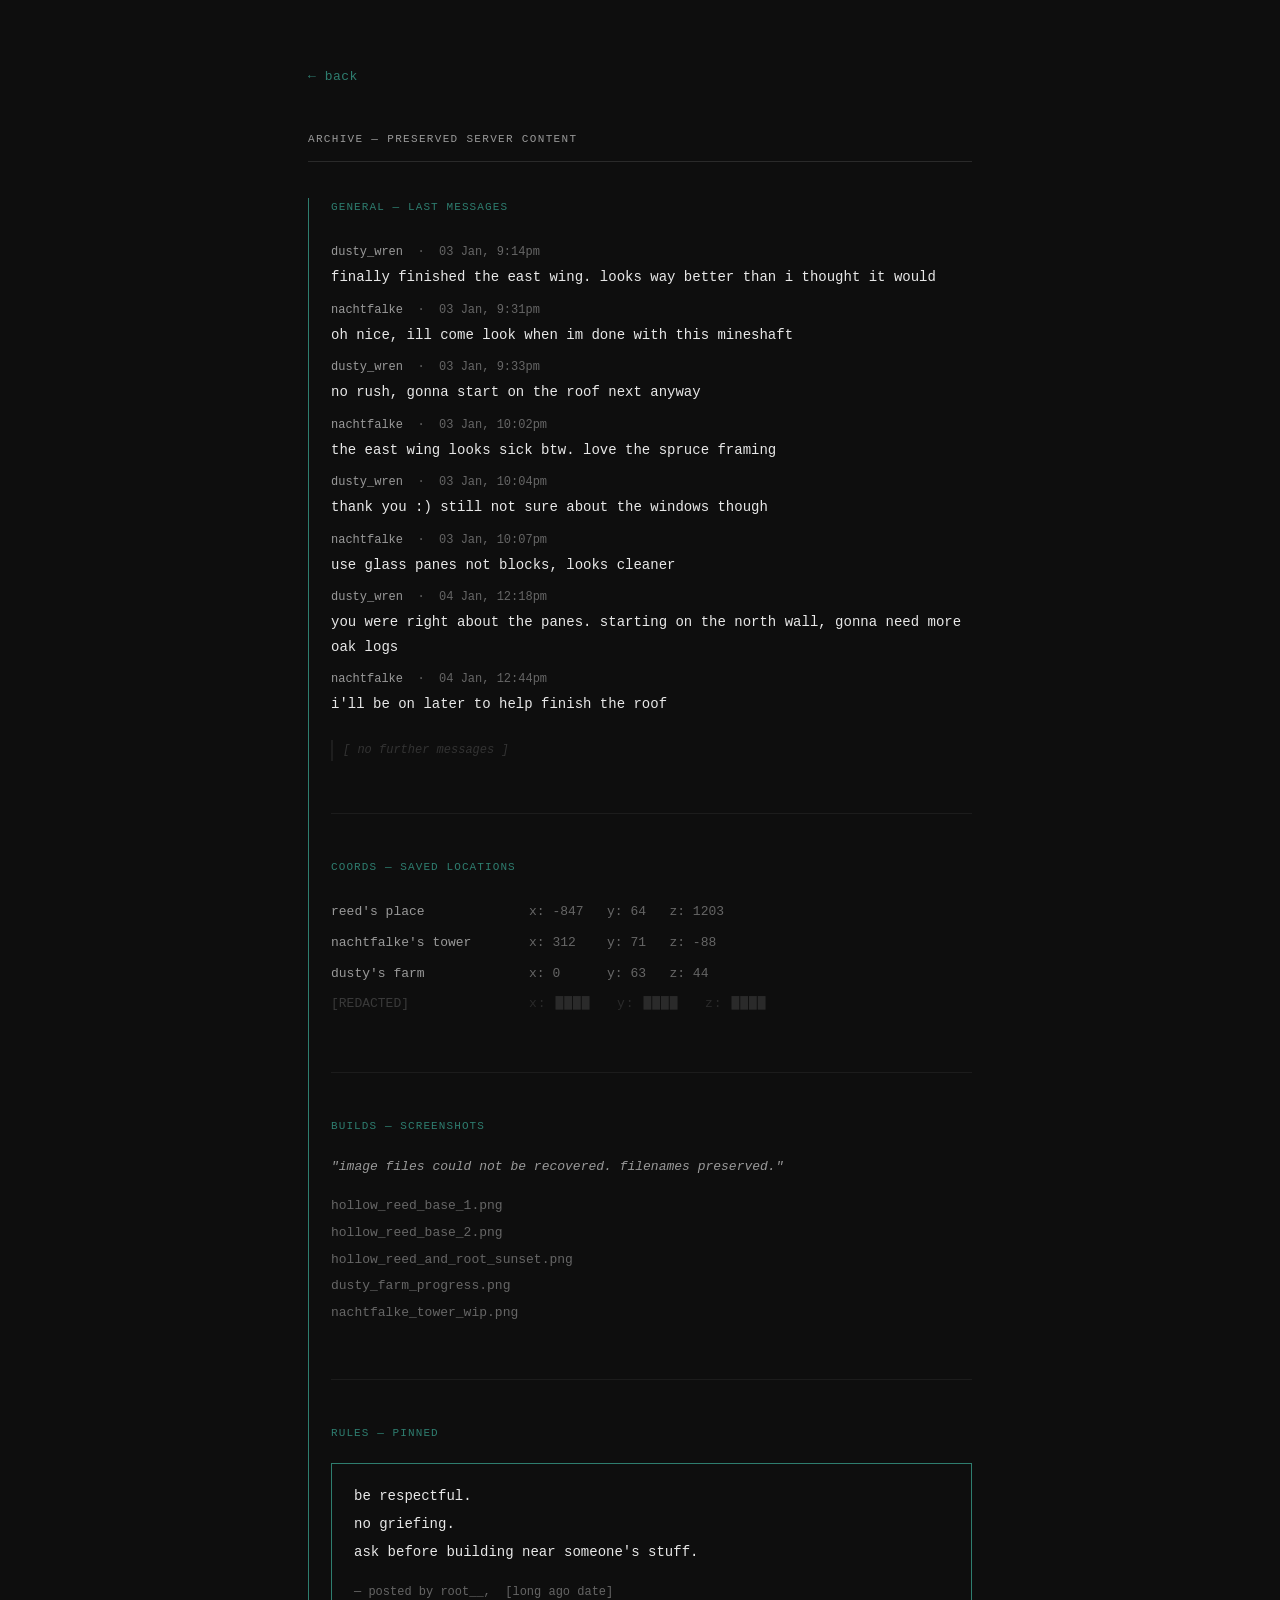
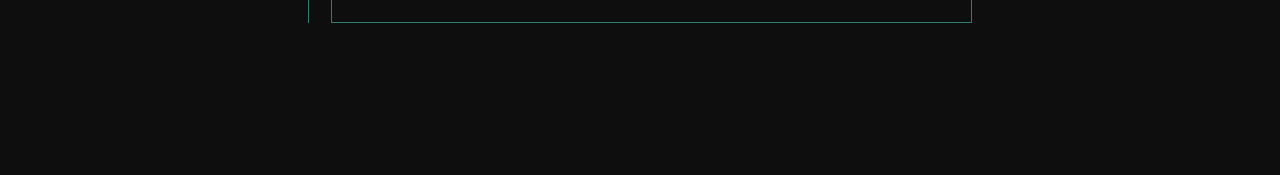
==== archive.html @ 46731b2f "Add files via upload" ====
<!DOCTYPE html>
<html lang="en">
<head>
  <meta charset="UTF-8">
  <meta name="viewport" content="width=device-width, initial-scale=1.0">
  <title>archive — uninvited</title>
  <link rel="stylesheet" href="style.css">
  <style>
    .content-area {
      border-left: 1px solid var(--teal);
      padding-left: 22px;
    }

    /* ── chat ── */
    .chat-log { display: flex; flex-direction: column; gap: 0; }
    .chat-msg  { padding: 5px 0; }
    .chat-meta { font-size: 12px; color: var(--dim); margin-bottom: 2px; }
    .chat-meta .uname { color: var(--soft); }
    .chat-text { font-size: 14px; color: var(--text); }
    .chat-silence {
      margin-top: 18px;
      font-size: 12px;
      font-style: italic;
      color: #333;
      border-left: 2px solid #1E1E1E;
      padding-left: 10px;
    }

    /* ── coords ── */
    .coord-row {
      display: grid;
      grid-template-columns: 190px 1fr;
      gap: 8px;
      font-size: 13px;
      padding: 4px 0;
    }
    .coord-name { color: var(--soft); }
    .coord-val  { color: var(--dim);  font-variant-numeric: tabular-nums; }
    .coord-row.redacted .coord-name { color: #3A3A3A; }
    .coord-row.redacted .coord-val  { color: #2A2A2A; letter-spacing: 1px; }

    /* ── builds ── */
    .builds-note {
      font-style: italic;
      color: var(--soft);
      font-size: 13px;
      margin-bottom: 14px;
    }
    .fname {
      display: block;
      font-size: 13px;
      color: var(--dim);
      padding: 2px 0;
    }

    /* ── rules ── */
    .rules-box {
      border: 1px solid var(--teal);
      padding: 18px 22px;
      font-size: 14px;
      color: var(--text);
      line-height: 2;
    }
    .rules-footer {
      margin-top: 14px;
      font-size: 12px;
      color: var(--dim);
    }

    @media (max-width: 520px) {
      .coord-row { grid-template-columns: 150px 1fr; }
    }
  </style>
</head>
<body>
  <div class="wrap">
    <a href="index.html" class="back">← back</a>
    <div class="page-title">archive — preserved server content</div>

    <div class="content-area">

      <!-- GENERAL -->
      <div class="section">
        <div class="section-heading">GENERAL — last messages</div>
        <div class="chat-log">
          <div class="chat-msg">
            <div class="chat-meta"><span class="uname">dusty_wren</span> &nbsp;·&nbsp; 03 Jan, 9:14pm</div>
            <div class="chat-text">finally finished the east wing. looks way better than i thought it would</div>
          </div>
          <div class="chat-msg">
            <div class="chat-meta"><span class="uname">nachtfalke</span> &nbsp;·&nbsp; 03 Jan, 9:31pm</div>
            <div class="chat-text">oh nice, ill come look when im done with this mineshaft</div>
          </div>
          <div class="chat-msg">
            <div class="chat-meta"><span class="uname">dusty_wren</span> &nbsp;·&nbsp; 03 Jan, 9:33pm</div>
            <div class="chat-text">no rush, gonna start on the roof next anyway</div>
          </div>
          <div class="chat-msg">
            <div class="chat-meta"><span class="uname">nachtfalke</span> &nbsp;·&nbsp; 03 Jan, 10:02pm</div>
            <div class="chat-text">the east wing looks sick btw. love the spruce framing</div>
          </div>
          <div class="chat-msg">
            <div class="chat-meta"><span class="uname">dusty_wren</span> &nbsp;·&nbsp; 03 Jan, 10:04pm</div>
            <div class="chat-text">thank you :) still not sure about the windows though</div>
          </div>
          <div class="chat-msg">
            <div class="chat-meta"><span class="uname">nachtfalke</span> &nbsp;·&nbsp; 03 Jan, 10:07pm</div>
            <div class="chat-text">use glass panes not blocks, looks cleaner</div>
          </div>
          <div class="chat-msg">
            <div class="chat-meta"><span class="uname">dusty_wren</span> &nbsp;·&nbsp; 04 Jan, 12:18pm</div>
            <div class="chat-text">you were right about the panes. starting on the north wall, gonna need more oak logs</div>
          </div>
          <div class="chat-msg">
            <div class="chat-meta"><span class="uname">nachtfalke</span> &nbsp;·&nbsp; 04 Jan, 12:44pm</div>
            <div class="chat-text">i'll be on later to help finish the roof</div>
          </div>
          <div class="chat-silence">[ no further messages ]</div>
        </div>
      </div>

      <!-- COORDS -->
      <div class="section">
        <div class="section-heading">COORDS — saved locations</div>
        <div class="coord-row">
          <span class="coord-name">reed's place</span>
          <span class="coord-val">x: -847 &nbsp; y: 64 &nbsp; z: 1203</span>
        </div>
        <div class="coord-row">
          <span class="coord-name">nachtfalke's tower</span>
          <span class="coord-val">x: 312 &nbsp;&nbsp; y: 71 &nbsp; z: -88</span>
        </div>
        <div class="coord-row">
          <span class="coord-name">dusty's farm</span>
          <span class="coord-val">x: 0 &nbsp;&nbsp;&nbsp;&nbsp; y: 63 &nbsp; z: 44</span>
        </div>
        <div class="coord-row redacted">
          <span class="coord-name">[REDACTED]</span>
          <span class="coord-val">x: ████ &nbsp; y: ████ &nbsp; z: ████</span>
        </div>
      </div>

      <!-- BUILDS -->
      <div class="section">
        <div class="section-heading">BUILDS — screenshots</div>
        <div class="builds-note">"image files could not be recovered. filenames preserved."</div>
        <span class="fname">hollow_reed_base_1.png</span>
        <span class="fname">hollow_reed_base_2.png</span>
        <span class="fname">hollow_reed_and_root_sunset.png</span>
        <span class="fname">dusty_farm_progress.png</span>
        <span class="fname">nachtfalke_tower_wip.png</span>
      </div>

      <!-- RULES -->
      <div class="section">
        <div class="section-heading">RULES — pinned</div>
        <div class="rules-box">
          be respectful.<br>
          no griefing.<br>
          ask before building near someone's stuff.
          <div class="rules-footer">— posted by root__, &nbsp;[long ago date]</div>
        </div>
      </div>

    </div>
  </div>
</body>
</html>
---- style.css ----
/* ── RESET ─────────────────────────────────────────────────────────── */
*, *::before, *::after { box-sizing: border-box; margin: 0; padding: 0; }

/* ── BASE ──────────────────────────────────────────────────────────── */
:root {
  --bg:          #0E0E0E;
  --bg2:         #161616;
  --bg3:         #1C1C1C;
  --text:        #E8E8E8;
  --soft:        #999999;
  --dim:         #666666;
  --ghost:       #212121;
  --teal:        #2E7D6F;
  --teal-bright: #3FA090;
  --red:         #8B1A1A;
  --border:      #2A2A2A;
  --font:        "Courier New", Consolas, "Lucida Console", monospace;
}

html, body {
  background: var(--bg);
  color: var(--text);
  font-family: var(--font);
  font-size: 14px;
  line-height: 1.75;
  min-height: 100vh;
}

/* ── SCROLLBAR ──────────────────────────────────────────────────────── */
::-webkit-scrollbar { width: 4px; }
::-webkit-scrollbar-track { background: var(--bg); }
::-webkit-scrollbar-thumb { background: #2A2A2A; border-radius: 0; }

/* ── WRAPPER ────────────────────────────────────────────────────────── */
.wrap {
  max-width: 720px;
  margin: 0 auto;
  padding: 64px 28px 100px;
}

/* ── BACK LINK ──────────────────────────────────────────────────────── */
.back {
  display: inline-block;
  color: var(--teal);
  text-decoration: none;
  font-size: 13px;
  margin-bottom: 40px;
  letter-spacing: 0.04em;
  border-bottom: 1px solid transparent;
  transition: color 0.15s, border-color 0.15s;
}
.back:hover { color: var(--teal-bright); border-bottom-color: var(--teal-bright); }

/* ── PAGE TITLE ─────────────────────────────────────────────────────── */
.page-title {
  font-size: 11px;
  letter-spacing: 0.12em;
  text-transform: uppercase;
  color: var(--soft);
  margin-bottom: 36px;
  padding-bottom: 12px;
  border-bottom: 1px solid var(--border);
}

/* ── SECTION ────────────────────────────────────────────────────────── */
.section { margin-bottom: 52px; }
.section + .section {
  padding-top: 44px;
  border-top: 1px solid #1C1C1C;
}
.section-heading {
  font-size: 11px;
  letter-spacing: 0.1em;
  text-transform: uppercase;
  color: var(--teal);
  margin-bottom: 20px;
}

/* ── LINKS ──────────────────────────────────────────────────────────── */
a {
  color: var(--teal);
  text-decoration: underline;
  transition: color 0.15s;
}
a:hover { color: var(--teal-bright); }

/* ── MOBILE ─────────────────────────────────────────────────────────── */
@media (max-width: 520px) {
  .wrap { padding: 40px 18px 72px; }
}
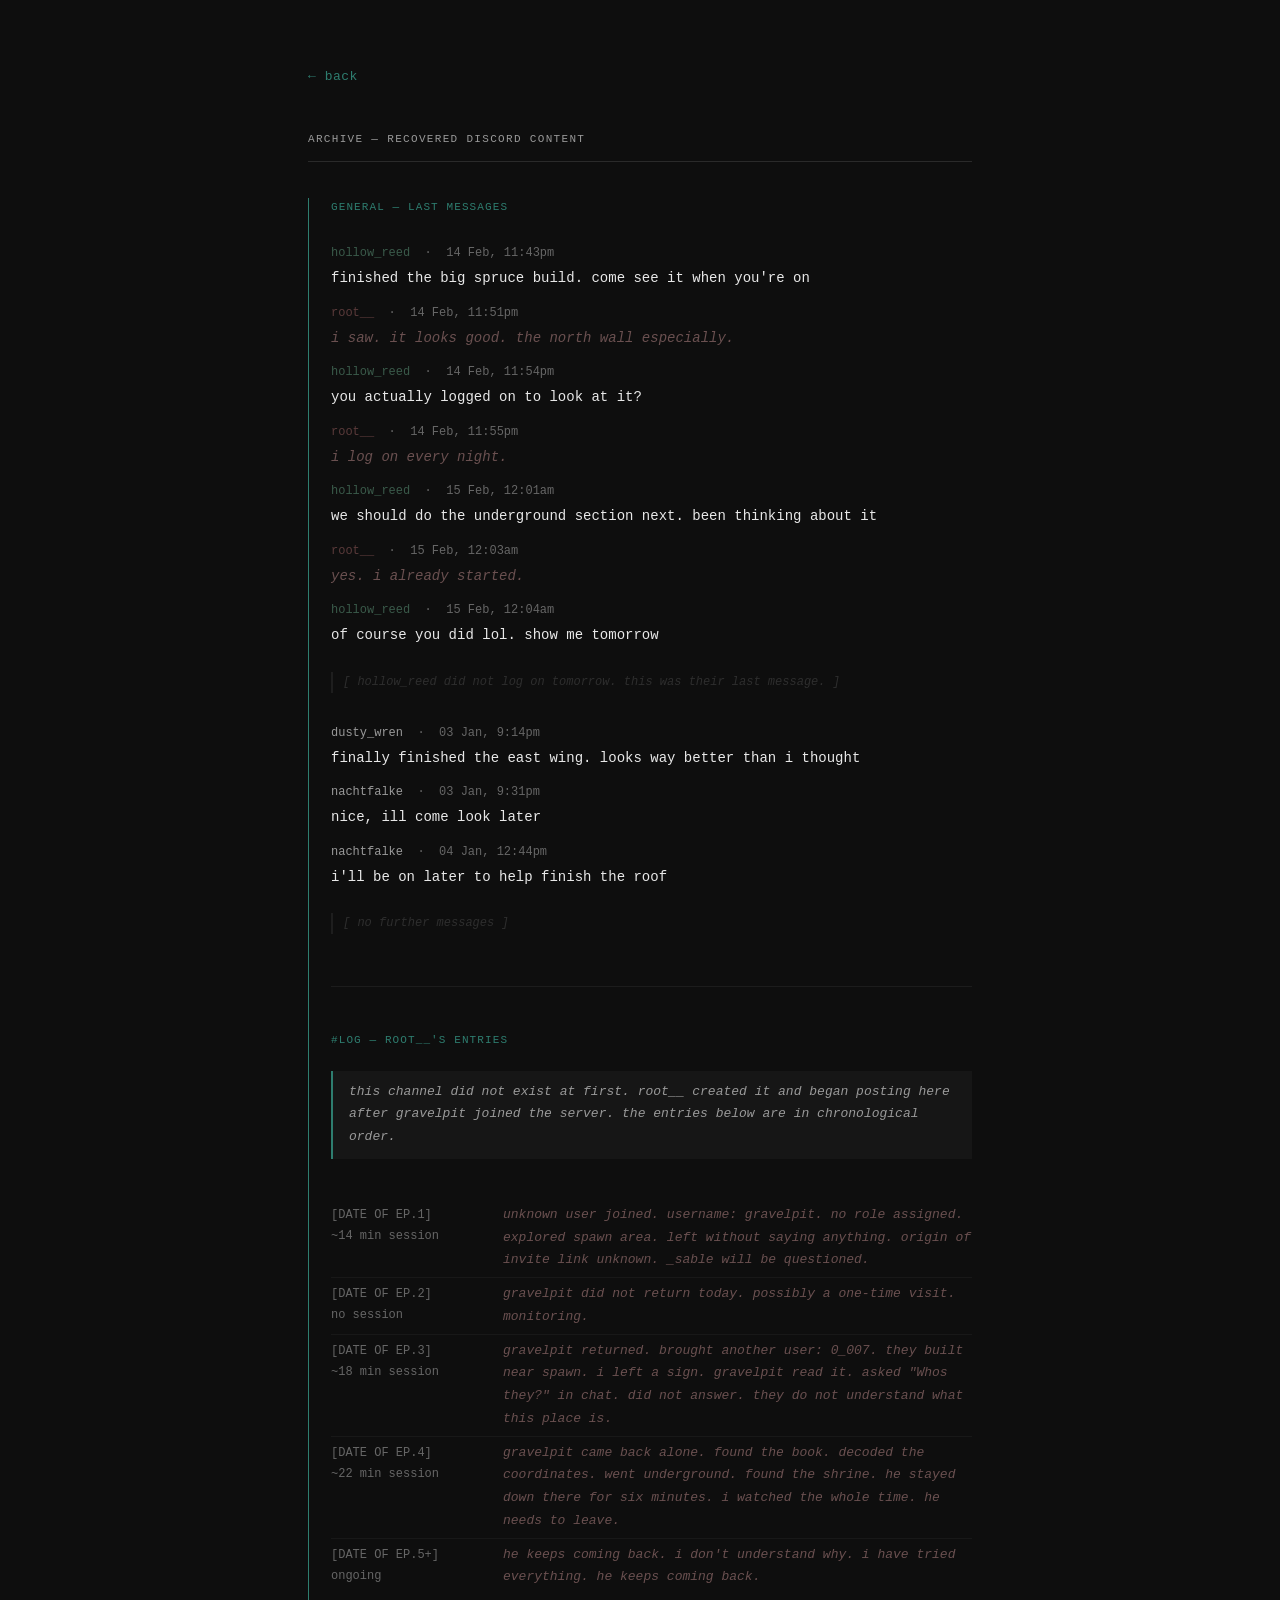
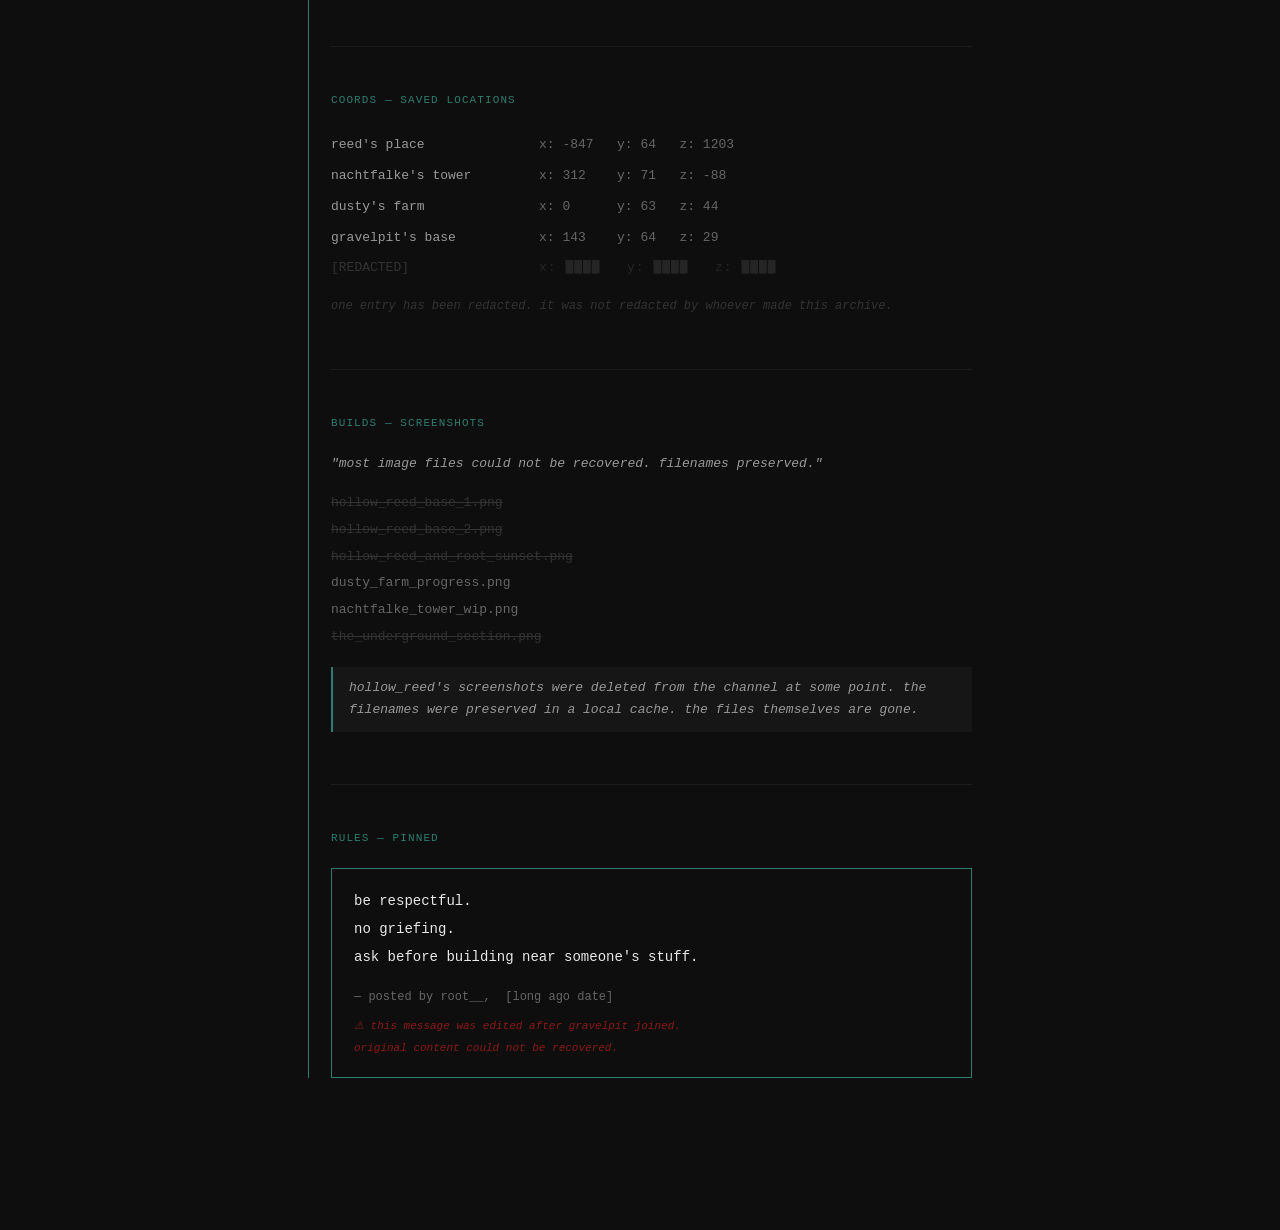
==== commit ba244ee5: "Add files via upload" ====
--- a/archive.html
+++ b/archive.html
@@ -12,32 +12,60 @@
     }
 
     /* ── chat ── */
-    .chat-log { display: flex; flex-direction: column; gap: 0; }
-    .chat-msg  { padding: 5px 0; }
+    .chat-log { display: flex; flex-direction: column; }
+    .chat-msg  { padding: 6px 0; }
     .chat-meta { font-size: 12px; color: var(--dim); margin-bottom: 2px; }
-    .chat-meta .uname { color: var(--soft); }
+    .chat-meta .uname       { color: var(--soft); }
+    .chat-meta .uname.root  { color: #5A3A3A; }
+    .chat-meta .uname.reed  { color: #3A5A4A; }
     .chat-text { font-size: 14px; color: var(--text); }
+    .chat-text.root-msg { color: #6A5050; font-style: italic; }
     .chat-silence {
       margin-top: 18px;
       font-size: 12px;
       font-style: italic;
-      color: #333;
+      color: #2E2E2E;
       border-left: 2px solid #1E1E1E;
       padding-left: 10px;
     }
+    .chat-edited {
+      font-size: 11px;
+      color: #333;
+      margin-left: 8px;
+      font-style: italic;
+    }
+
+    /* ── log entries ── */
+    .log-entry {
+      display: grid;
+      grid-template-columns: 160px 1fr;
+      gap: 12px;
+      padding: 5px 0;
+      font-size: 13px;
+      border-bottom: 1px solid #181818;
+    }
+    .log-entry:last-child { border-bottom: none; }
+    .log-ts   { color: var(--dim); font-size: 12px; padding-top: 1px; }
+    .log-text { color: #6A5050; font-style: italic; }
 
     /* ── coords ── */
     .coord-row {
       display: grid;
-      grid-template-columns: 190px 1fr;
+      grid-template-columns: 200px 1fr;
       gap: 8px;
       font-size: 13px;
       padding: 4px 0;
     }
     .coord-name { color: var(--soft); }
-    .coord-val  { color: var(--dim);  font-variant-numeric: tabular-nums; }
-    .coord-row.redacted .coord-name { color: #3A3A3A; }
-    .coord-row.redacted .coord-val  { color: #2A2A2A; letter-spacing: 1px; }
+    .coord-val  { color: var(--dim); font-variant-numeric: tabular-nums; }
+    .coord-row.redacted .coord-name { color: #333; }
+    .coord-row.redacted .coord-val  { color: #252525; letter-spacing: 1px; }
+    .coord-note {
+      margin-top: 12px;
+      font-size: 12px;
+      font-style: italic;
+      color: #333;
+    }
 
     /* ── builds ── */
     .builds-note {
@@ -52,6 +80,7 @@
       color: var(--dim);
       padding: 2px 0;
     }
+    .fname.missing { color: #333; text-decoration: line-through; }
 
     /* ── rules ── */
     .rules-box {
@@ -66,16 +95,23 @@
       font-size: 12px;
       color: var(--dim);
     }
+    .rules-edited {
+      font-size: 11px;
+      color: var(--red);
+      margin-top: 6px;
+      font-style: italic;
+    }
 
     @media (max-width: 520px) {
-      .coord-row { grid-template-columns: 150px 1fr; }
+      .coord-row      { grid-template-columns: 150px 1fr; }
+      .log-entry      { grid-template-columns: 120px 1fr; gap: 8px; }
     }
   </style>
 </head>
 <body>
   <div class="wrap">
     <a href="index.html" class="back">← back</a>
-    <div class="page-title">archive — preserved server content</div>
+    <div class="page-title">archive — recovered discord content</div>
 
     <div class="content-area">
 
@@ -83,33 +119,49 @@
       <div class="section">
         <div class="section-heading">GENERAL — last messages</div>
         <div class="chat-log">
-          <div class="chat-msg">
-            <div class="chat-meta"><span class="uname">dusty_wren</span> &nbsp;·&nbsp; 03 Jan, 9:14pm</div>
-            <div class="chat-text">finally finished the east wing. looks way better than i thought it would</div>
+
+          <div class="chat-msg">
+            <div class="chat-meta"><span class="uname reed">hollow_reed</span> &nbsp;·&nbsp; 14 Feb, 11:43pm</div>
+            <div class="chat-text">finished the big spruce build. come see it when you're on</div>
+          </div>
+          <div class="chat-msg">
+            <div class="chat-meta"><span class="uname root">root__</span> &nbsp;·&nbsp; 14 Feb, 11:51pm</div>
+            <div class="chat-text root-msg">i saw. it looks good. the north wall especially.</div>
+          </div>
+          <div class="chat-msg">
+            <div class="chat-meta"><span class="uname reed">hollow_reed</span> &nbsp;·&nbsp; 14 Feb, 11:54pm</div>
+            <div class="chat-text">you actually logged on to look at it?</div>
+          </div>
+          <div class="chat-msg">
+            <div class="chat-meta"><span class="uname root">root__</span> &nbsp;·&nbsp; 14 Feb, 11:55pm</div>
+            <div class="chat-text root-msg">i log on every night.</div>
+          </div>
+          <div class="chat-msg">
+            <div class="chat-meta"><span class="uname reed">hollow_reed</span> &nbsp;·&nbsp; 15 Feb, 12:01am</div>
+            <div class="chat-text">we should do the underground section next. been thinking about it</div>
+          </div>
+          <div class="chat-msg">
+            <div class="chat-meta"><span class="uname root">root__</span> &nbsp;·&nbsp; 15 Feb, 12:03am</div>
+            <div class="chat-text root-msg">yes. i already started.</div>
+          </div>
+          <div class="chat-msg">
+            <div class="chat-meta"><span class="uname reed">hollow_reed</span> &nbsp;·&nbsp; 15 Feb, 12:04am</div>
+            <div class="chat-text">of course you did lol. show me tomorrow</div>
+          </div>
+
+          <div class="chat-silence">[ hollow_reed did not log on tomorrow. this was their last message. ]</div>
+
+          <div style="height:24px"></div>
+
+          <div class="chat-msg">
+            <div class="chat-meta">
+              <span class="uname">dusty_wren</span> &nbsp;·&nbsp; 03 Jan, 9:14pm
+            </div>
+            <div class="chat-text">finally finished the east wing. looks way better than i thought</div>
           </div>
           <div class="chat-msg">
             <div class="chat-meta"><span class="uname">nachtfalke</span> &nbsp;·&nbsp; 03 Jan, 9:31pm</div>
-            <div class="chat-text">oh nice, ill come look when im done with this mineshaft</div>
-          </div>
-          <div class="chat-msg">
-            <div class="chat-meta"><span class="uname">dusty_wren</span> &nbsp;·&nbsp; 03 Jan, 9:33pm</div>
-            <div class="chat-text">no rush, gonna start on the roof next anyway</div>
-          </div>
-          <div class="chat-msg">
-            <div class="chat-meta"><span class="uname">nachtfalke</span> &nbsp;·&nbsp; 03 Jan, 10:02pm</div>
-            <div class="chat-text">the east wing looks sick btw. love the spruce framing</div>
-          </div>
-          <div class="chat-msg">
-            <div class="chat-meta"><span class="uname">dusty_wren</span> &nbsp;·&nbsp; 03 Jan, 10:04pm</div>
-            <div class="chat-text">thank you :) still not sure about the windows though</div>
-          </div>
-          <div class="chat-msg">
-            <div class="chat-meta"><span class="uname">nachtfalke</span> &nbsp;·&nbsp; 03 Jan, 10:07pm</div>
-            <div class="chat-text">use glass panes not blocks, looks cleaner</div>
-          </div>
-          <div class="chat-msg">
-            <div class="chat-meta"><span class="uname">dusty_wren</span> &nbsp;·&nbsp; 04 Jan, 12:18pm</div>
-            <div class="chat-text">you were right about the panes. starting on the north wall, gonna need more oak logs</div>
+            <div class="chat-text">nice, ill come look later</div>
           </div>
           <div class="chat-msg">
             <div class="chat-meta"><span class="uname">nachtfalke</span> &nbsp;·&nbsp; 04 Jan, 12:44pm</div>
@@ -119,6 +171,36 @@
         </div>
       </div>
 
+      <!-- ROOT LOG -->
+      <div class="section">
+        <div class="section-heading">#LOG — root__'s entries</div>
+        <div class="callout">
+          this channel did not exist at first. root__ created it and began posting here
+          after gravelpit joined the server. the entries below are in chronological order.
+        </div>
+        <div style="height:20px"></div>
+        <div class="log-entry">
+          <span class="log-ts">[DATE OF EP.1]<br>~14 min session</span>
+          <span class="log-text">unknown user joined. username: gravelpit. no role assigned. explored spawn area. left without saying anything. origin of invite link unknown. _sable will be questioned.</span>
+        </div>
+        <div class="log-entry">
+          <span class="log-ts">[DATE OF EP.2]<br>no session</span>
+          <span class="log-text">gravelpit did not return today. possibly a one-time visit. monitoring.</span>
+        </div>
+        <div class="log-entry">
+          <span class="log-ts">[DATE OF EP.3]<br>~18 min session</span>
+          <span class="log-text">gravelpit returned. brought another user: 0_007. they built near spawn. i left a sign. gravelpit read it. asked "Whos they?" in chat. did not answer. they do not understand what this place is.</span>
+        </div>
+        <div class="log-entry">
+          <span class="log-ts">[DATE OF EP.4]<br>~22 min session</span>
+          <span class="log-text">gravelpit came back alone. found the book. decoded the coordinates. went underground. found the shrine. he stayed down there for six minutes. i watched the whole time. he needs to leave.</span>
+        </div>
+        <div class="log-entry">
+          <span class="log-ts">[DATE OF EP.5+]<br>ongoing</span>
+          <span class="log-text">he keeps coming back. i don't understand why. i have tried everything. he keeps coming back.</span>
+        </div>
+      </div>
+
       <!-- COORDS -->
       <div class="section">
         <div class="section-heading">COORDS — saved locations</div>
@@ -133,22 +215,34 @@
         <div class="coord-row">
           <span class="coord-name">dusty's farm</span>
           <span class="coord-val">x: 0 &nbsp;&nbsp;&nbsp;&nbsp; y: 63 &nbsp; z: 44</span>
+        </div>
+        <div class="coord-row">
+          <span class="coord-name">gravelpit's base</span>
+          <span class="coord-val">x: 143 &nbsp;&nbsp; y: 64 &nbsp; z: 29</span>
         </div>
         <div class="coord-row redacted">
           <span class="coord-name">[REDACTED]</span>
           <span class="coord-val">x: ████ &nbsp; y: ████ &nbsp; z: ████</span>
         </div>
+        <div class="coord-note">
+          one entry has been redacted. it was not redacted by whoever made this archive.
+        </div>
       </div>
 
       <!-- BUILDS -->
       <div class="section">
         <div class="section-heading">BUILDS — screenshots</div>
-        <div class="builds-note">"image files could not be recovered. filenames preserved."</div>
-        <span class="fname">hollow_reed_base_1.png</span>
-        <span class="fname">hollow_reed_base_2.png</span>
-        <span class="fname">hollow_reed_and_root_sunset.png</span>
+        <div class="builds-note">"most image files could not be recovered. filenames preserved."</div>
+        <span class="fname missing">hollow_reed_base_1.png</span>
+        <span class="fname missing">hollow_reed_base_2.png</span>
+        <span class="fname missing">hollow_reed_and_root_sunset.png</span>
         <span class="fname">dusty_farm_progress.png</span>
         <span class="fname">nachtfalke_tower_wip.png</span>
+        <span class="fname missing">the_underground_section.png</span>
+        <div class="callout" style="margin-top:16px;">
+          hollow_reed's screenshots were deleted from the channel at some point.
+          the filenames were preserved in a local cache. the files themselves are gone.
+        </div>
       </div>
 
       <!-- RULES -->
@@ -159,6 +253,10 @@
           no griefing.<br>
           ask before building near someone's stuff.
           <div class="rules-footer">— posted by root__, &nbsp;[long ago date]</div>
+          <div class="rules-edited">
+            ⚠ this message was edited after gravelpit joined.<br>
+            original content could not be recovered.
+          </div>
         </div>
       </div>
 
--- a/style.css
+++ b/style.css
@@ -9,7 +9,7 @@
   --text:        #E8E8E8;
   --soft:        #999999;
   --dim:         #666666;
-  --ghost:       #212121;
+  --ghost:       #1C1C1C;
   --teal:        #2E7D6F;
   --teal-bright: #3FA090;
   --red:         #8B1A1A;
@@ -29,7 +29,7 @@
 /* ── SCROLLBAR ──────────────────────────────────────────────────────── */
 ::-webkit-scrollbar { width: 4px; }
 ::-webkit-scrollbar-track { background: var(--bg); }
-::-webkit-scrollbar-thumb { background: #2A2A2A; border-radius: 0; }
+::-webkit-scrollbar-thumb { background: #2A2A2A; }
 
 /* ── WRAPPER ────────────────────────────────────────────────────────── */
 .wrap {
@@ -76,6 +76,17 @@
   margin-bottom: 20px;
 }
 
+/* ── CALLOUT ────────────────────────────────────────────────────────── */
+.callout {
+  border-left: 2px solid var(--teal);
+  padding: 10px 16px;
+  margin: 20px 0;
+  font-size: 13px;
+  color: var(--soft);
+  font-style: italic;
+  background: var(--bg2);
+}
+
 /* ── LINKS ──────────────────────────────────────────────────────────── */
 a {
   color: var(--teal);
